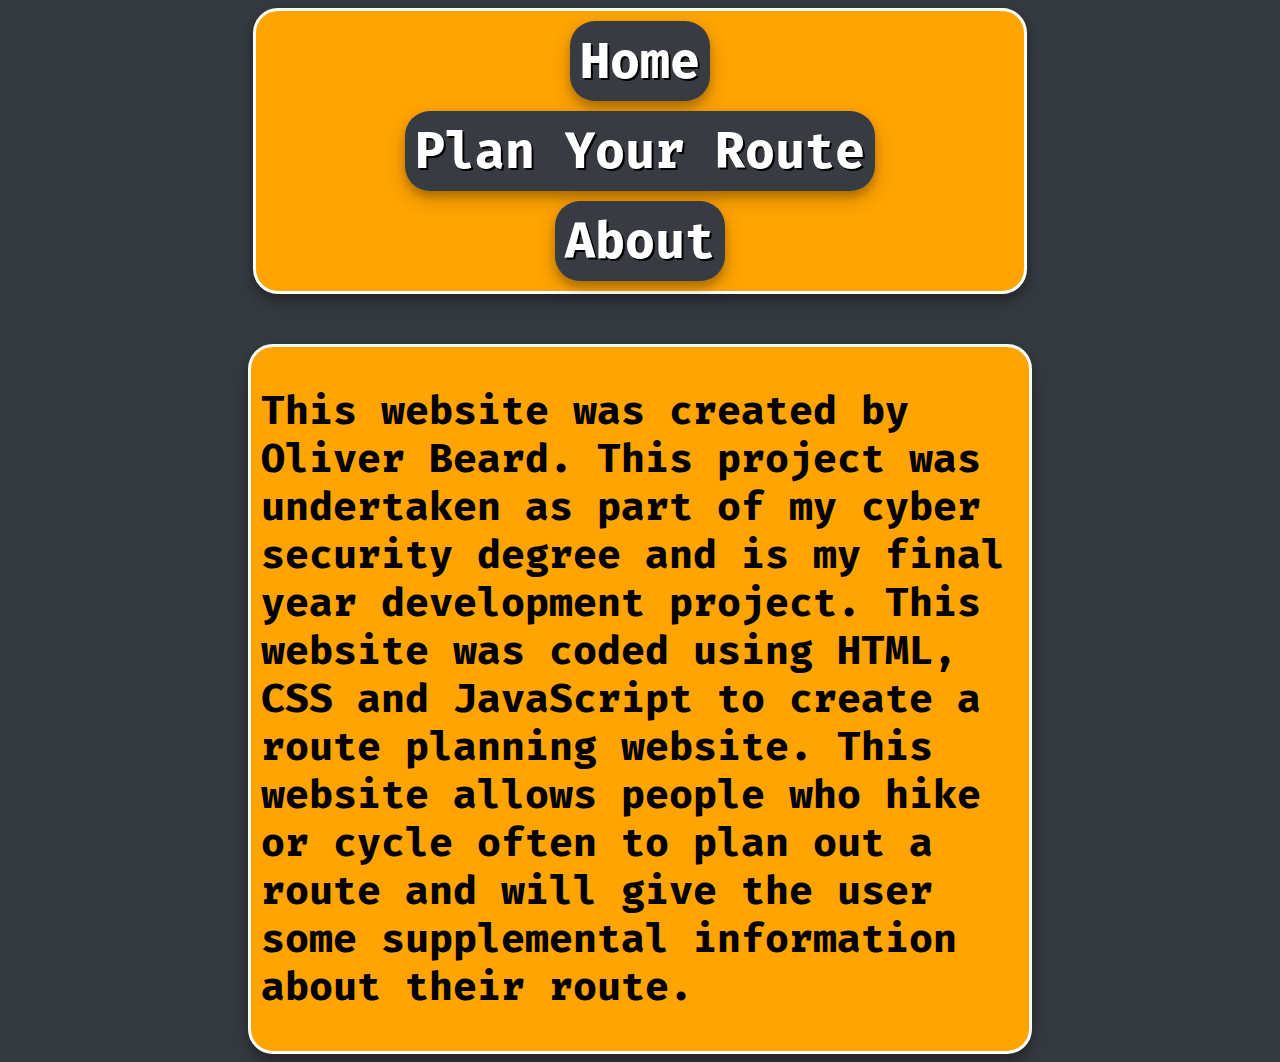
==== about.html @ 6bd0c11f "Add files via upload" ====
<!DOCTYPE html>
<html>

<head>
    <link rel="stylesheet" href="styles.css">
    <meta name="viewport" content="width=device-width, initial-scale=1.0">
    <link rel="preconnect" href="https://fonts.googleapis.com">
    <link rel="preconnect" href="https://fonts.gstatic.com" crossorigin>
    <link href="https://fonts.googleapis.com/css2?family=Fira+Mono:wght@500&family=Tilt+Warp&display=swap"
        rel="stylesheet">
</head>

<body id="About">
    <div id="menuToggler">
        <p id="menutext">Menu</p>
        <img id="LittleBike"
            src="https://static.vecteezy.com/system/resources/previews/010/330/684/non_2x/freehand-doodle-drawing-of-a-bicycle-free-png.png"
            alt="Small Bike">
    </div>
    <nav id="menu3" style="margin: 0px auto;">
        <a href="Index.html" style="text-decoration:none">Home</a>
        <a href="Routeplan.html" style="text-decoration:none">Plan Your Route</a>
        <a href="about.html" style="text-decoration:none">About</a>
    </nav>
    <div class="AboutPage">
        <p>
            This website was created by Oliver Beard. This project was undertaken as part of my cyber security degree
            and is my final year development project. This website was coded using HTML, CSS and JavaScript to create a
            route planning website. This website allows people who hike or cycle often to plan out a route and will give
            the user some supplemental information about their route.
        </p>
    </div>
    <script src="scripts3.js"></script>
</body>

</html>
---- styles.css ----
body {
    background-color: #343a40;
}

#menu1 {
    display: none;
    flex-direction: row;
    background-color: #F34213;
    padding: 5px;
    border: solid;
    border-width: 3px;
    border-color: white;
    box-shadow: 0 6px 8px 0 rgba(0, 0, 0, 0.2), 0 8px 20px 0 rgba(0, 0, 0, 0.19);
    border-radius: 25px;
    font-family: 'Fira Mono', Times, serif;
    font-weight: bold;
}

#menu2 {
    display: none;
    flex-direction: row;
    background-color: #09814A;
    padding: 5px;
    box-shadow: 0 6px 8px 0 rgba(0, 0, 0, 0.2), 0 8px 20px 0 rgba(0, 0, 0, 0.19);
    border-radius: 25px;
    font-family: 'Fira Mono', Times, serif;
    font-weight: bold;
    border: solid;
    border-width: 3px;
    border-color: white;
}

#menu3 {
    display: none;
    flex-direction: row;
    background-color: #FFA400;
    padding: 5px;
    box-shadow: 0 6px 8px 0 rgba(0, 0, 0, 0.2), 0 8px 20px 0 rgba(0, 0, 0, 0.19);
    border-radius: 25px;
    font-family: 'Fira Mono', Times, serif;
    font-weight: bold;
    border: solid;
    border-width: 3px;
    border-color: white;
}

#menu1.open {
    display: flex;
    flex-direction: column;
}

#menu2.open {
    display: flex;
    flex-direction: column;
}

#menu3.open {
    display: flex;
    flex-direction: column;
}

nav a {
    margin-top: 5px;
    margin-bottom: 5px;
    margin-left: auto;
    margin-right: auto;
    text-align: center;
    border-radius: 25px;
    background-color: #383C42;
    font-size: 50px;
    padding: 0.2em;
    color: white;
    box-shadow: 0 6px 8px 0 rgba(0, 0, 0, 0.2), 0 8px 20px 0 rgba(0, 0, 0, 0.19);
    transition: background-color 0.3s;
    text-shadow: 2px 2px 0 #000;
    border: solid;
    border-width: 2px;
    border-color: white;
}

nav a:hover {
    color: white;
    background-color: #2B59C3;
}

.headings {
    font-size: 35px;
    font-family: 'Fira Mono', Times, serif;
    text-align: center;
}

h1 {
    box-shadow: 0 6px 8px 0 rgba(0, 0, 0, 0.2), 0 8px 20px 0 rgba(0, 0, 0, 0.19);
    padding: 5px auto;
    border: solid;
    border-width: 3px;
    border-radius: 25px;
    background-color: #F34213;
    color: white;
    border-color: white;
    text-shadow: 2px 2px 0 #000;
}

h2 {
    box-shadow: 0 6px 8px 0 rgba(0, 0, 0, 0.2), 0 8px 20px 0 rgba(0, 0, 0, 0.19);
    padding: 7px auto;
    border: solid;
    border-width: 3px;
    border-radius: 25px;
    background-color: #09814A;
    color: white;
    border-color: white;
    text-shadow: 2px 2px 0 #000;
    font-size: 40px;
    font-family: 'Fira Mono', Times, serif;
    text-align: center;
    margin-left: auto;
    margin-right: auto;
    max-width: 80%;
}

h3 {
    font-size: 40px;
    box-shadow: 0 6px 8px 0 rgba(0, 0, 0, 0.2), 0 8px 20px 0 rgba(0, 0, 0, 0.19);
    padding: 8px;
    margin: 10px;
    border: solid;
    border-width: 3px;
    border-radius: 25px;
    background-color: #F34213;
    color: white;
    border-color: white;
    text-shadow: 2px 2px 0 #000;
}

#menuToggler {
    padding: auto;
}

#LittleBike {
    max-width: 20%;
    height: auto;
}

#menutext {
    max-width: 20%;
    text-align: center;
    font-family: 'Fira Mono', Times, serif;
    font-size: 20px;
    color: white;
    padding: 2px;
    background-color: black;
    border-radius: 25px;
}

.Photos {
    display: block;
    margin-top: 60px;
    margin-left: auto;
    margin-right: auto;
    max-width: 100%;
    height: auto;
    background-color: white;
}

.Photos:hover {
    transform: scale(101%);
    box-shadow: 0 6px 8px 0 rgba(0, 0, 0, 0.2), 0 8px 20px 0 rgba(0, 0, 0, 0.19);
    border: solid;
    border-width: 1px;
    border-color: white;
}

.container {
    text-align: center;
    padding: 10px 10px;
    font-size: 50px;
    font-family: 'Fira Mono', Times, serif;
    background-color: #F34213;
    color: white;
    transition: background-color 0.5s;
    font-weight: bolder;
}

.container:hover {
    color: white;
    background-color: #2B59C3;
}

#ImageText {
    text-shadow: 2px 2px 0 #000;
}

a {
    color: white;
}

.AboutPage {
    margin-top: 50px;
    width: 90%;
    padding-left: 10px;
    padding-right: 10px;
    margin-left: auto;
    margin-right: auto;
    font-size: 40px;
    font-family: 'Fira Mono', Times, serif;
    background-color: #FFA400;
    box-shadow: 0 6px 8px 0 rgba(0, 0, 0, 0.2), 0 8px 20px 0 rgba(0, 0, 0, 0.19);
    border: solid;
    border-width: 3px;
    border-radius: 25px;
    border-color: white;
    font-weight: bold;
}

#Inputs {
    background-color: #09814A;
    text-align: center;
    margin-left: auto;
    margin-right: auto;
    max-width: 80%;
    display: flex;
    flex-direction: column;
    box-shadow: 0 6px 8px 0 rgba(0, 0, 0, 0.2), 0 8px 20px 0 rgba(0, 0, 0, 0.19);
    padding-bottom: 10px;
    padding-top: 10px;
    border: solid;
    border-width: 3px;
    border-radius: 25px;
    color: white;
    border-color: white;
    text-shadow: 2px 2px 0 #000;
    font-size: 40px;
    font-family: 'Fira Mono', Times, serif;
    font-weight: bold;
}

#Destination {
    padding: 5px;
    margin-left: auto;
    margin-right: auto;
}

#StartingPoint {
    padding: 5px;
    margin-left: auto;
    margin-right: auto;
}

#button1 {
    background-color: #383C42;
    font-family: 'Fira Mono', Times, serif;
    font-weight: bold;
    border: solid;
    border-width: 3px;
    border-radius: 25px;
    color: white;
    border-color: white;
    margin-top: 15px;
    text-align: center;
    text-decoration: none;
    font-size: 30px;
    max-width: 50%;
    margin-left: auto;
    margin-right: auto;
}

#button1:hover {
    background-color: #2B59C3;
}


@media screen and (min-width: 815px) {
    #menuToggler {
        display: none;
    }

    #menu1 {
        display: flex;
        flex-direction: column;
        width: 60%;
    }

    #menu2 {
        display: flex;
        flex-direction: column;
        width: 60%;
    }

    #menu3 {
        display: flex;
        flex-direction: column;
        width: 60%;
    }

    nav a {
        border-width: 0px;
    }

    .headings {
        width: 40%;
    }

    .AboutPage {
        width: 60%;
    }

    .Photos {
        max-width: 45%;
    }

    h2 {
        max-width: 60%;
    }

    #Inputs {
        max-width: 40%;
    }

    #Destination {
        padding-top: 10px;
        padding-bottom: 10px;
        padding-left: 15px;
        padding-right: 15px;
    }

    #StartingPoint {
        padding-top: 10px;
        padding-bottom: 10px;
        padding-left: 15px;
        padding-right: 15px;
    }

    #button1 {
        max-width: 40%;
    }
}

@media screen and (min-width: 1300px) {
    #Inputs {
        max-width: 25%;
    }
}

@media screen and (min-width: 1330px) {
    #menuToggler {
        display: none;
    }

    #menu1 {
        display: flex;
        flex-direction: row;
        width: 60%;
    }

    #menu2 {
        display: flex;
        flex-direction: row;
        width: 60%;
    }

    #menu3 {
        display: flex;
        flex-direction: row;
        width: 60%;
    }
}
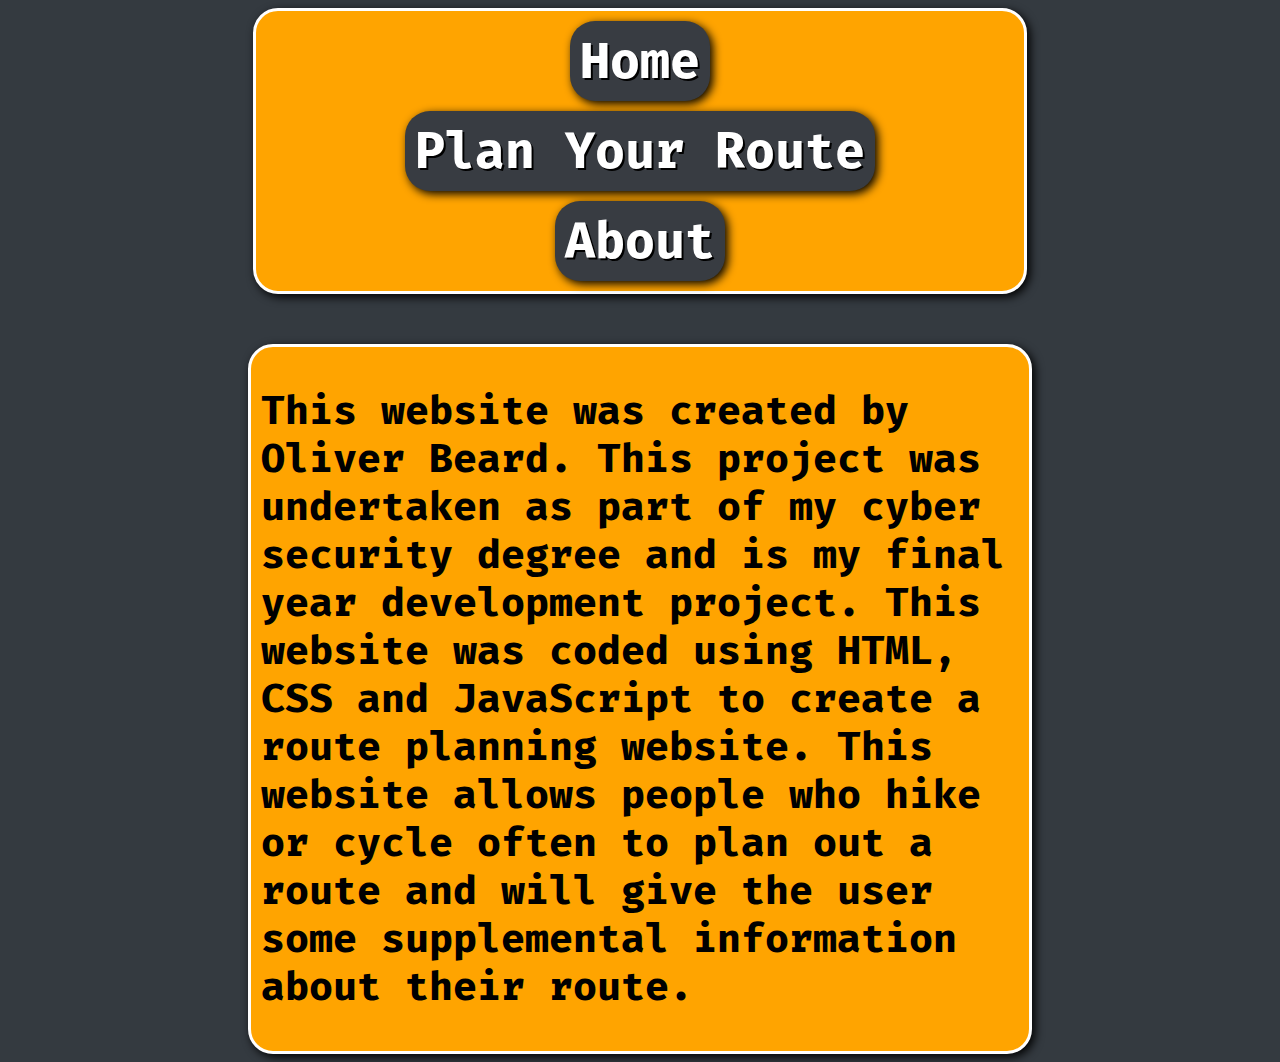
==== commit a39ab719: "Got rid of all "style:" in html and put it all into css file" ====
--- a/about.html
+++ b/about.html
@@ -17,10 +17,10 @@
             src="https://static.vecteezy.com/system/resources/previews/010/330/684/non_2x/freehand-doodle-drawing-of-a-bicycle-free-png.png"
             alt="Small Bike">
     </div>
-    <nav id="menu3" style="margin: 0px auto;">
-        <a href="Index.html" style="text-decoration:none">Home</a>
-        <a href="Routeplan.html" style="text-decoration:none">Plan Your Route</a>
-        <a href="about.html" style="text-decoration:none">About</a>
+    <nav id="menu3">
+        <a href="Index.html">Home</a>
+        <a href="Routeplan.html">Plan Your Route</a>
+        <a href="about.html">About</a>
     </nav>
     <div class="AboutPage">
         <p>
--- a/styles.css
+++ b/styles.css
@@ -7,10 +7,11 @@
     flex-direction: row;
     background-color: #F34213;
     padding: 5px;
-    border: solid;
-    border-width: 3px;
-    border-color: white;
-    box-shadow: 0 6px 8px 0 rgba(0, 0, 0, 0.2), 0 8px 20px 0 rgba(0, 0, 0, 0.19);
+    margin: 5px auto;
+    border: solid;
+    border-width: 3px;
+    border-color: white;
+    box-shadow: 3px 3px 10px #000;
     border-radius: 25px;
     font-family: 'Fira Mono', Times, serif;
     font-weight: bold;
@@ -21,7 +22,8 @@
     flex-direction: row;
     background-color: #09814A;
     padding: 5px;
-    box-shadow: 0 6px 8px 0 rgba(0, 0, 0, 0.2), 0 8px 20px 0 rgba(0, 0, 0, 0.19);
+    margin: 5px auto;
+    box-shadow: 3px 3px 10px #000;
     border-radius: 25px;
     font-family: 'Fira Mono', Times, serif;
     font-weight: bold;
@@ -35,7 +37,8 @@
     flex-direction: row;
     background-color: #FFA400;
     padding: 5px;
-    box-shadow: 0 6px 8px 0 rgba(0, 0, 0, 0.2), 0 8px 20px 0 rgba(0, 0, 0, 0.19);
+    margin: 5px auto;
+    box-shadow: 3px 3px 10px #000;
     border-radius: 25px;
     font-family: 'Fira Mono', Times, serif;
     font-weight: bold;
@@ -70,7 +73,7 @@
     font-size: 50px;
     padding: 0.2em;
     color: white;
-    box-shadow: 0 6px 8px 0 rgba(0, 0, 0, 0.2), 0 8px 20px 0 rgba(0, 0, 0, 0.19);
+    box-shadow: 3px 3px 10px #000;
     transition: background-color 0.3s;
     text-shadow: 2px 2px 0 #000;
     border: solid;
@@ -87,10 +90,11 @@
     font-size: 35px;
     font-family: 'Fira Mono', Times, serif;
     text-align: center;
+    margin: 0px auto
 }
 
 h1 {
-    box-shadow: 0 6px 8px 0 rgba(0, 0, 0, 0.2), 0 8px 20px 0 rgba(0, 0, 0, 0.19);
+    box-shadow: 3px 3px 10px #000;
     padding: 5px auto;
     border: solid;
     border-width: 3px;
@@ -102,7 +106,7 @@
 }
 
 h2 {
-    box-shadow: 0 6px 8px 0 rgba(0, 0, 0, 0.2), 0 8px 20px 0 rgba(0, 0, 0, 0.19);
+    box-shadow: 3px 3px 10px #000;
     padding: 7px auto;
     border: solid;
     border-width: 3px;
@@ -121,7 +125,7 @@
 
 h3 {
     font-size: 40px;
-    box-shadow: 0 6px 8px 0 rgba(0, 0, 0, 0.2), 0 8px 20px 0 rgba(0, 0, 0, 0.19);
+    box-shadow: 3px 3px 10px #000;
     padding: 8px;
     margin: 10px;
     border: solid;
@@ -165,10 +169,13 @@
 
 .Photos:hover {
     transform: scale(101%);
-    box-shadow: 0 6px 8px 0 rgba(0, 0, 0, 0.2), 0 8px 20px 0 rgba(0, 0, 0, 0.19);
+    box-shadow: 3px 3px 10px #000;
     border: solid;
     border-width: 1px;
     border-color: white;
+}
+.Images{
+    width:100%;
 }
 
 .container {
@@ -193,6 +200,7 @@
 
 a {
     color: white;
+    text-decoration: none;
 }
 
 .AboutPage {
@@ -205,7 +213,7 @@
     font-size: 40px;
     font-family: 'Fira Mono', Times, serif;
     background-color: #FFA400;
-    box-shadow: 0 6px 8px 0 rgba(0, 0, 0, 0.2), 0 8px 20px 0 rgba(0, 0, 0, 0.19);
+    box-shadow: 3px 3px 10px #000;
     border: solid;
     border-width: 3px;
     border-radius: 25px;
@@ -221,7 +229,7 @@
     max-width: 80%;
     display: flex;
     flex-direction: column;
-    box-shadow: 0 6px 8px 0 rgba(0, 0, 0, 0.2), 0 8px 20px 0 rgba(0, 0, 0, 0.19);
+    box-shadow: 3px 3px 10px #000;
     padding-bottom: 10px;
     padding-top: 10px;
     border: solid;
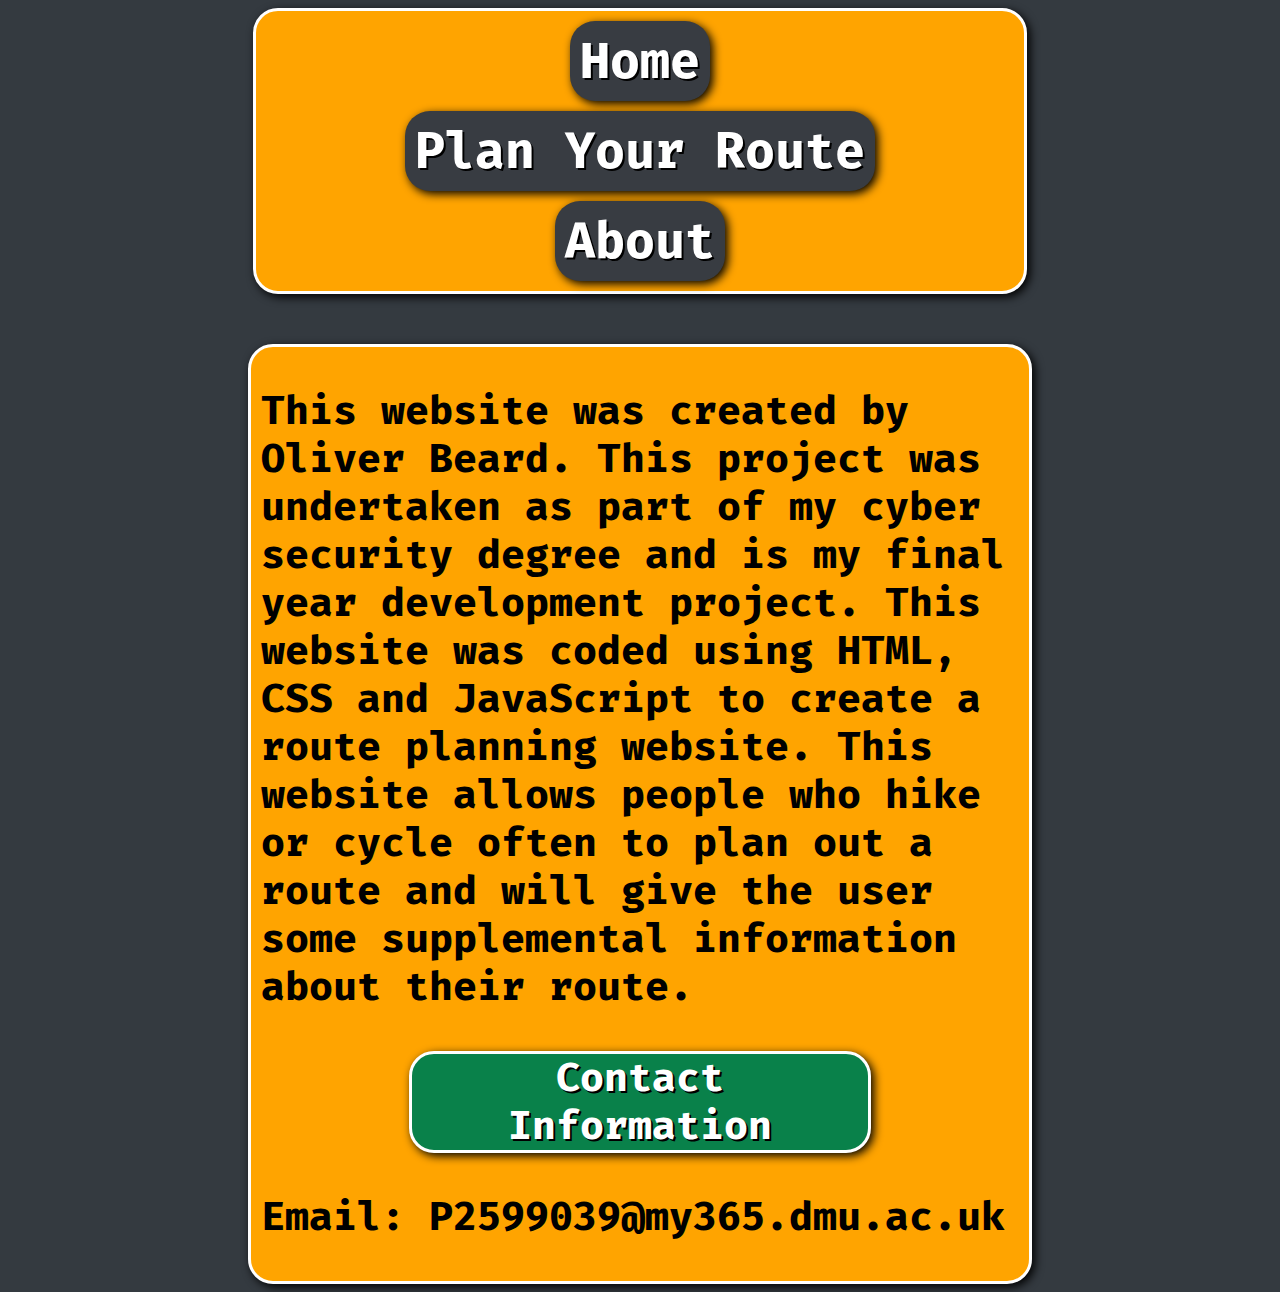
==== commit 7b930166: "added contact info" ====
--- a/about.html
+++ b/about.html
@@ -29,6 +29,8 @@
             route planning website. This website allows people who hike or cycle often to plan out a route and will give
             the user some supplemental information about their route.
         </p>
+        <h2>Contact Information</h2>
+        <p>Email: P2599039@my365.dmu.ac.uk</p>
     </div>
     <script src="scripts3.js"></script>
 </body>
--- a/styles.css
+++ b/styles.css
@@ -174,8 +174,9 @@
     border-width: 1px;
     border-color: white;
 }
-.Images{
-    width:100%;
+
+.Images {
+    width: 100%;
 }
 
 .container {
@@ -194,7 +195,7 @@
     background-color: #2B59C3;
 }
 
-#ImageText {
+.ImageText {
     text-shadow: 2px 2px 0 #000;
 }
 
@@ -314,7 +315,7 @@
     }
 
     .Photos {
-        max-width: 45%;
+        max-width: 40%;
     }
 
     h2 {
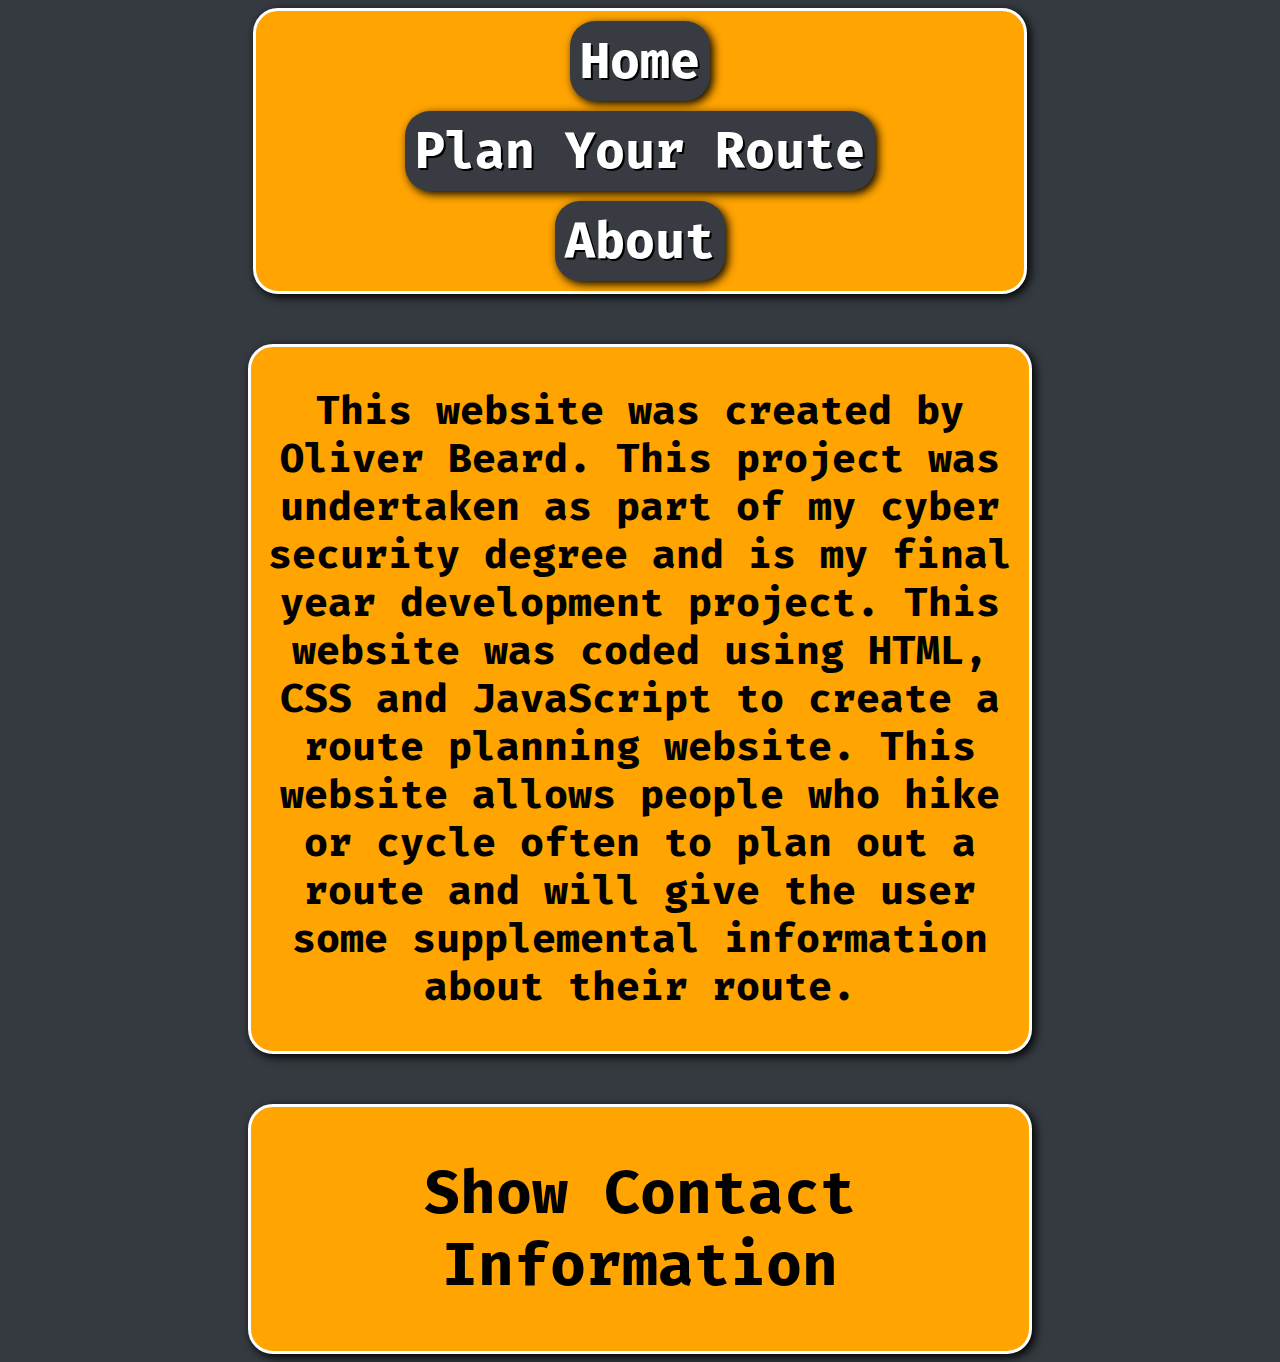
==== commit d500ce41: "added a show/hide for contact information" ====
--- a/about.html
+++ b/about.html
@@ -29,9 +29,12 @@
             route planning website. This website allows people who hike or cycle often to plan out a route and will give
             the user some supplemental information about their route.
         </p>
-        <h2>Contact Information</h2>
-        <p>Email: P2599039@my365.dmu.ac.uk</p>
     </div>
+    <div class="AboutPage">
+        <h2 id="ContactInfo">Show Contact Information</h2>
+        <p id="email">Email: P2599039@my365.dmu.ac.uk</p>
+    </div>
+
     <script src="scripts3.js"></script>
 </body>
 
--- a/styles.css
+++ b/styles.css
@@ -105,7 +105,7 @@
     text-shadow: 2px 2px 0 #000;
 }
 
-h2 {
+#RoutePlanText {
     box-shadow: 3px 3px 10px #000;
     padding: 7px auto;
     border: solid;
@@ -119,8 +119,8 @@
     font-family: 'Fira Mono', Times, serif;
     text-align: center;
     margin-left: auto;
-    margin-right: auto;
-    max-width: 80%;
+    margin-right: auto;   
+    max-width: 60%;
 }
 
 h3 {
@@ -220,6 +220,13 @@
     border-radius: 25px;
     border-color: white;
     font-weight: bold;
+    text-align: center;
+}
+#email {
+    display: none;
+}
+#email.open{
+    display:flex;
 }
 
 #Inputs {
@@ -316,11 +323,7 @@
 
     .Photos {
         max-width: 40%;
-    }
-
-    h2 {
-        max-width: 60%;
-    }
+    }  
 
     #Inputs {
         max-width: 40%;
